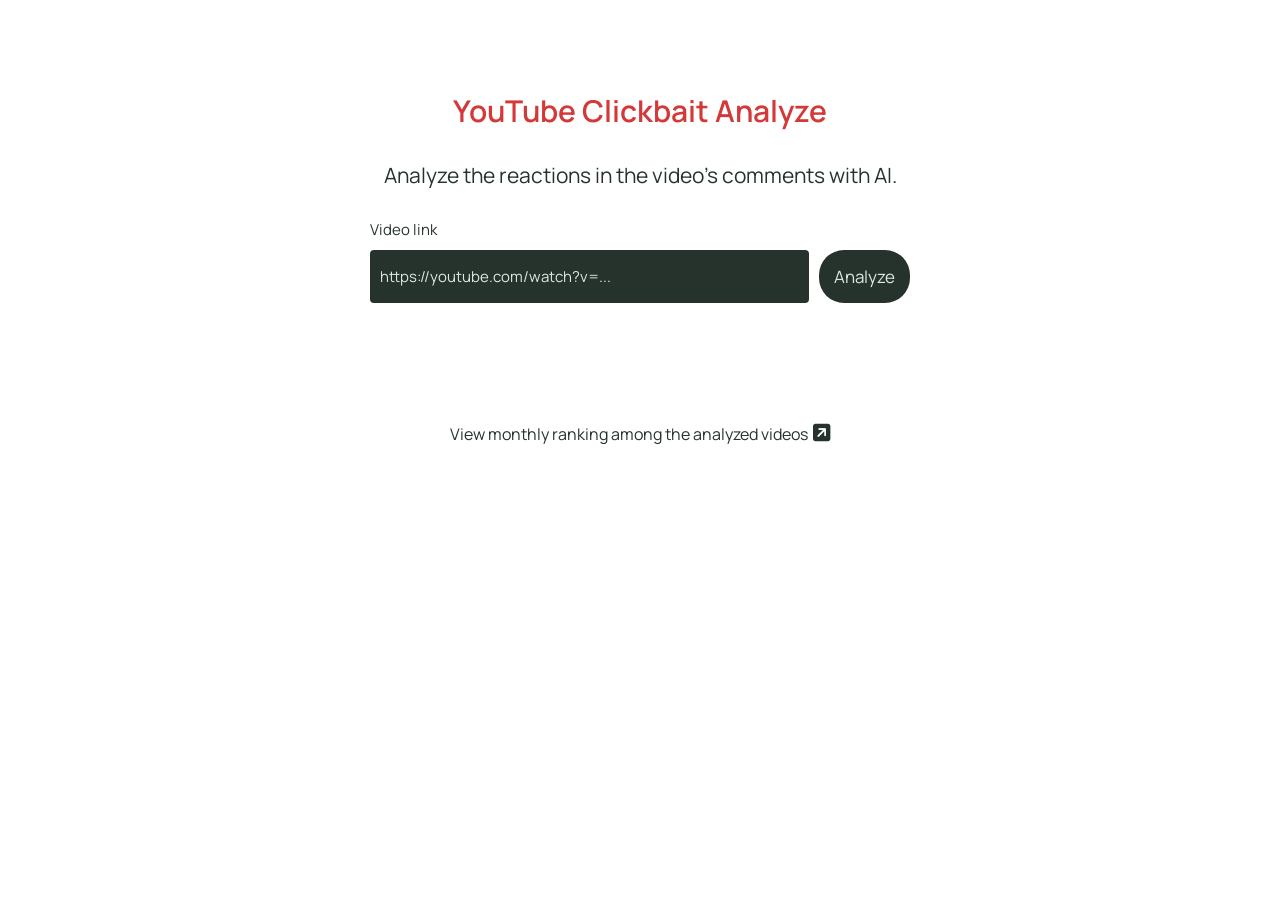
==== frontend/index.html @ 47d08bef "added frontend structure and styling" ====
<!DOCTYPE html>
<html lang="en">
<head>
    <meta charset="UTF-8">
    <meta name="viewport" content="width=device-width, initial-scale=1.0">
    <title>YouTube Sentiment Analyze (Clickbait Dedection)</title>
    <link rel="stylesheet" href="style/main.css">
    <link rel="stylesheet" href="style/media.css">
    <link rel="stylesheet" href="https://cdnjs.cloudflare.com/ajax/libs/font-awesome/6.4.0/css/all.min.css">
</head>
<body>

    <div class="container">
        <h1 style="color: rgb(212, 57, 57);">YouTube Clickbait Analyze</h1>
        <p>Analyze the reactions in the video's comments with AI.</p>
        
        <div class="input-group">
            <p>Video link</p>
            <input type="text" id="youtubeUrl" placeholder="https://youtube.com/watch?v=...">
            <button id="analyzeBtn">Analyze</button>
        </div>


        <div id="loadingDiv" class="hidden">
            <p>Getting results, please wait <span class="d1">.</span><span class="d2">.</span><span class="d3">.</span></p>
        </div>


        <div id="errorDiv" class="hidden error-box"></div>

        <div id="resultDiv" class="hidden">
            <h2 id="videoTitle"></h2>
            
            <div class="stats-grid">
                <div class="stat-box">
                    <h3>Overall Choice by AI</h3>
                    <p id="overallSentiment" class="score"></p>
                </div>
                <div class="stat-box">
                    <h3>Clickbait Score</h3>
                    <p id="clickbaitScore" class="score"></p>
                </div>
                <div class="stat-box">
                    <h3>Number of comments analyzed</h3>
                    <p id="commentCount" class="score"></p>
                </div>
            </div>
        </div>
    </div>
    <footer>
        <a href="#">View monthly ranking among the analyzed videos<i class="icon fa-solid fa-square-arrow-up-right"></i></a>
    </footer>
    <script src="js/script.js"></script>
</body>
</html>
---- frontend/style/main.css ----
@import url('https://fonts.googleapis.com/css2?family=Manrope:wght@200..800&display=swap');
:root {
    --primary-text: #26332C;
    --secondary-text: #F7F8F5;
    --main-bg: #DCE8DF;
    --secondary-bg: #739e72;
    --header-weight: 600;
    --text-weight: 400;
}
* {
    padding: 0;
    margin: 0;
    box-sizing: border-box;
    font-family: "Manrope", sans-serif;
    color: var(--primary-text);
    text-align: center;
}
::selection {
    background-color: var(--primary-text);
    color: var(--main-bg);
}
h1, h2, h3, h4, h5, h6 {
    font-weight: var(--header-weight);
    margin: 30px auto;
}
input, button {
    outline: none;
    border: none;
}
a {
    text-decoration: none;
    font-weight: var(--text-weight);
    cursor: pointer;
}
h1 {
    font-size: 27px;
}
p {
    font-size: 17px;
    font-weight: var(--text-weight);
}
.icon {
    color: var(--primary-text);
    font-size: 15px;
    margin-left: 5px;
}
.container {
    margin: 30px auto;
    padding: 30px;
    max-width: 450px;
}
.input-group {
    margin: 30px auto;
    display: grid;
    grid-template-columns: 1fr auto;
    gap: 10px;
}
.input-group > p {
    grid-column: 1 / -1;
    font-size: 12px;
    text-align: left;
}
.input-group > input {
    border-radius: 4px;
    padding: 10px;
    font-size: 12px;
    background-color: var(--primary-text);
    color: var(--main-bg);
    text-align: left;
}
input::placeholder {
    color: var(--main-bg);
}
.input-group > button {
    border-radius: 25px;
    padding: 15px;
    background-color: var(--primary-text);
    color: var(--main-bg);
    cursor: pointer;
    transition: all 0.5s ease-in;
    font-size: 14px;
}
.hidden {
    display: none !important;
}
#loadingDiv {
    margin: 30px auto;
    padding: 30px;
    display: grid;
    align-items: center;
    justify-content: center;
    z-index: 10;
    height: 100vh;
    background-color: var(--primary-text);
}
#loadingDiv > p {
    color: var(--main-bg);
}
footer {
    margin: 30px auto;
    padding: 30px;
    max-width: 450px;
}
footer > a {
    font-size: 13px;
}
/* ANIMATIONS */
.d1, .d2, .d3 {
    opacity: 0;
    display: inline-block;
}

.d1 {
    animation: d1-cycle 3s infinite;
}

.d2 {
    animation: d2-cycle 3s infinite;
}

.d3 {
    animation: d3-cycle 3s infinite;
}
@keyframes d1-cycle {
    0%       { opacity: 0; }
    16.66%   { opacity: 1; }
    83.33%   { opacity: 1; }
    100%     { opacity: 0; }
}

@keyframes d2-cycle {
    0%       { opacity: 0; }
    16.66%   { opacity: 0; }
    33.33%   { opacity: 1; }
    66.66%   { opacity: 1; }
    83.33%   { opacity: 0; }
    100%     { opacity: 0; }
}

@keyframes d3-cycle {
    0%       { opacity: 0; }
    33.33%   { opacity: 0; }
    50%      { opacity: 1; }
    66.66%   { opacity: 0; }
    100%     { opacity: 0; }
}
---- frontend/style/media.css ----
@media screen and (max-width: 300px){
    .input-group {
        grid-template-columns: 1fr;
    }
}
@media screen and (min-width: 640px) and (max-width: 991px){
    p {
        font-size: 19px;
    }
    h1 {
        font-size: 28px;
    }
    footer > a {
        font-size: 16px;
    }
    .icon {
        font-size: 20px;
    }
    .input-group > p, .input-group > input {
        font-size: 14px;
    }
    .input-group > button {
        font-size: 16px;
    }
}
@media screen and (min-width: 992px) and (max-width: 1279px){
    p {
        font-size: 20px;
    }
    h1 {
        font-size: 30px;
    }
    footer > a {
        font-size: 16px;
    }
    .icon {
        font-size: 20px;
    }
    .input-group > p, .input-group > input {
        font-size: 15px;
    }
    .input-group > button {
        font-size: 17px;
    }
}
@media screen and (min-width: 1280px){
    .container {
        max-width: 600px;
    }
    p {
        font-size: 21px;
    }
    h1 {
        font-size: 30px;
    }
    footer > a {
        font-size: 16px;
    }
    .icon {
        font-size: 20px;
    }
    .input-group > p, .input-group > input {
        font-size: 15px;
    }
    .input-group > button {
        font-size: 17px;
    }
}
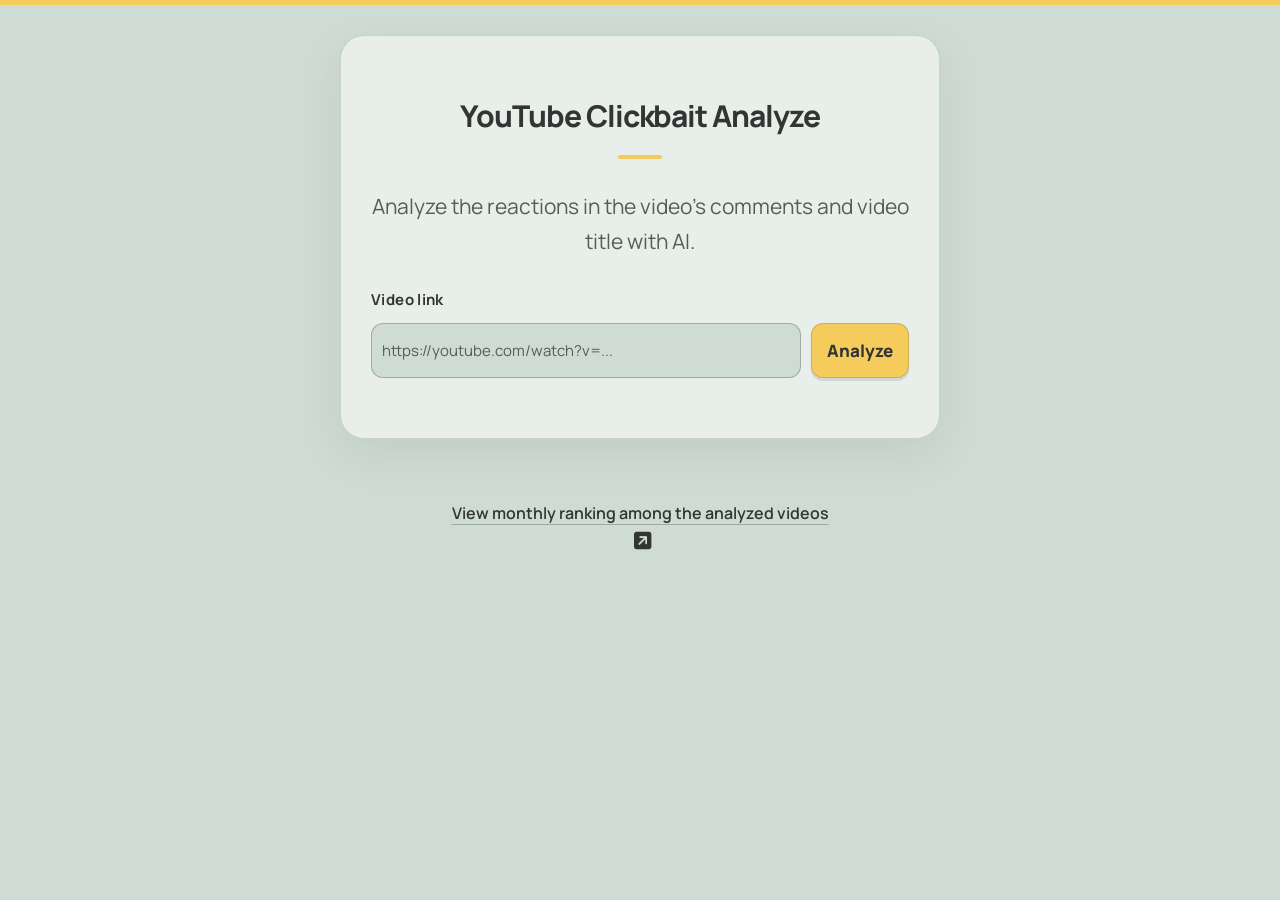
==== commit 0af70620: "feat: update UI, enhance styling for better user experience" ====
--- a/frontend/index.html
+++ b/frontend/index.html
@@ -1,55 +1,67 @@
-<!DOCTYPE html>
+<!doctype html>
 <html lang="en">
-<head>
-    <meta charset="UTF-8">
-    <meta name="viewport" content="width=device-width, initial-scale=1.0">
+  <head>
+    <meta charset="UTF-8" />
+    <meta name="viewport" content="width=device-width, initial-scale=1.0" />
     <title>YouTube Sentiment Analyze (Clickbait Dedection)</title>
-    <link rel="stylesheet" href="style/main.css">
-    <link rel="stylesheet" href="style/media.css">
-    <link rel="stylesheet" href="https://cdnjs.cloudflare.com/ajax/libs/font-awesome/6.4.0/css/all.min.css">
-</head>
-<body>
+    <link rel="stylesheet" href="style/main.css" />
+    <link rel="stylesheet" href="style/media.css" />
+    <link
+      rel="stylesheet"
+      href="https://cdnjs.cloudflare.com/ajax/libs/font-awesome/6.4.0/css/all.min.css"
+    />
+  </head>
+  <body>
+    <div id="loadingDiv" class="hidden">
+      <p>
+        Getting results, please wait...
+      </p>
+    </div>
+    <div class="container">
+      <h1 style="color: rgb(212, 57, 57)">YouTube Clickbait Analyze</h1>
+      <p>Analyze the reactions in the video's comments and video title with AI.</p>
 
-    <div class="container">
-        <h1 style="color: rgb(212, 57, 57);">YouTube Clickbait Analyze</h1>
-        <p>Analyze the reactions in the video's comments with AI.</p>
-        
-        <div class="input-group">
-            <p>Video link</p>
-            <input type="text" id="youtubeUrl" placeholder="https://youtube.com/watch?v=...">
-            <button id="analyzeBtn">Analyze</button>
+      <div class="input-group">
+        <p>Video link</p>
+        <input
+          type="text"
+          id="youtubeUrl"
+          placeholder="https://youtube.com/watch?v=..."
+        />
+        <button id="analyzeBtn">Analyze</button>
+      </div>
+
+      <div id="errorDiv" class="box hidden error-box"></div>
+
+      <div id="resultDiv" class="box hidden">
+        <h2 id="videoTitle"></h2>
+
+        <div class="stats-grid">
+          <div class="stat-box">
+            <h3>Overall Choice by AI</h3>
+            <p id="overallSentiment" class="score"></p>
+          </div>
+          <div class="stat-box">
+            <h3>Clickbait Score</h3>
+            <p id="clickbaitScore" class="score"></p>
+            <div id="levelOut">
+              <div id="levelIn"></div>
+            </div>
+          </div>
+          <div id="sourceDiv" class="stat-box">
+            <h3>Source</h3>
+            <p id="dataSource" class="score"></p>
+          </div>
         </div>
-
-
-        <div id="loadingDiv" class="hidden">
-            <p>Getting results, please wait <span class="d1">.</span><span class="d2">.</span><span class="d3">.</span></p>
-        </div>
-
-
-        <div id="errorDiv" class="hidden error-box"></div>
-
-        <div id="resultDiv" class="hidden">
-            <h2 id="videoTitle"></h2>
-            
-            <div class="stats-grid">
-                <div class="stat-box">
-                    <h3>Overall Choice by AI</h3>
-                    <p id="overallSentiment" class="score"></p>
-                </div>
-                <div class="stat-box">
-                    <h3>Clickbait Score</h3>
-                    <p id="clickbaitScore" class="score"></p>
-                </div>
-                <div class="stat-box">
-                    <h3>Number of comments analyzed</h3>
-                    <p id="commentCount" class="score"></p>
-                </div>
-            </div>
-        </div>
+      </div>
     </div>
     <footer>
-        <a href="#">View monthly ranking among the analyzed videos<i class="icon fa-solid fa-square-arrow-up-right"></i></a>
+      <a href="rankings.html"
+        >View monthly ranking among the analyzed videos<i
+          class="icon fa-solid fa-square-arrow-up-right"
+        ></i
+      ></a>
     </footer>
-    <script src="js/script.js"></script>
-</body>
-</html>+    <script src="js/main.js"></script>
+  </body>
+</html>
--- a/frontend/style/main.css
+++ b/frontend/style/main.css
@@ -1,146 +1,395 @@
 @import url('https://fonts.googleapis.com/css2?family=Manrope:wght@200..800&display=swap');
+
 :root {
-    --primary-text: #26332C;
-    --secondary-text: #F7F8F5;
-    --main-bg: #DCE8DF;
-    --secondary-bg: #739e72;
-    --header-weight: 600;
+    --accent: #f5cb5c;
+    --primary-text: #333533;
+    --secondary-text: #cfdbd5;
+    --main-bg: #cfdbd5;
+    --secondary-bg: #333533;
+    --surface: #e8eeea;
+    --muted-text: #555d57;
+    --border: rgba(51, 53, 51, 0.16);
+    --shadow: 0 16px 44px rgba(51, 53, 51, 0.08);
+    --header-weight: 750;
     --text-weight: 400;
 }
+
 * {
     padding: 0;
     margin: 0;
     box-sizing: border-box;
+}
+
+body, input, button {
     font-family: "Manrope", sans-serif;
+}
+
+::selection {
+    background: var(--accent);
+    color: var(--primary-text);
+}
+
+body {
+    min-height: 100vh;
+    background: var(--main-bg);
     color: var(--primary-text);
     text-align: center;
-}
-::selection {
-    background-color: var(--primary-text);
-    color: var(--main-bg);
-}
+    line-height: 1.65;
+    -webkit-font-smoothing: antialiased;
+    border-top: 5px solid var(--accent);
+}
+
 h1, h2, h3, h4, h5, h6 {
     font-weight: var(--header-weight);
     margin: 30px auto;
-}
-input, button {
-    outline: none;
-    border: none;
-}
-a {
-    text-decoration: none;
-    font-weight: var(--text-weight);
-    cursor: pointer;
-}
-h1 {
-    font-size: 27px;
-}
+    line-height: 1.3;
+    letter-spacing: -0.035em;
+    overflow-wrap: anywhere;
+}
+
+/* Override */
+.container > h1, .page-title {
+    color: var(--primary-text) !important;
+}
+
+h1 { font-size: 27px; }
+h2 { font-size: 23px; }
+h3 { font-size: 18px; }
+
+.container > h1::after, .page-title::after {
+    content: "";
+    display: block;
+    width: 44px;
+    height: 4px;
+    margin: 20px auto 0;
+    border-radius: 4px;
+    background: var(--accent);
+}
+
 p {
     font-size: 17px;
     font-weight: var(--text-weight);
-}
+    overflow-wrap: anywhere;
+}
+
+.container > p {
+    color: var(--muted-text);
+}
+
+input, button {
+    border: 0;
+}
+
+a {
+    color: inherit;
+    text-decoration: none;
+    font-weight: 600;
+    cursor: pointer;
+}
+
+a:focus-visible, button:focus-visible, input:focus-visible {
+    outline: 3px solid var(--primary-text);
+    outline-offset: 4px;
+}
+
 .icon {
-    color: var(--primary-text);
+    color: inherit;
     font-size: 15px;
     margin-left: 5px;
 }
+
 .container {
+    width: calc(100% - 32px);
     margin: 30px auto;
     padding: 30px;
     max-width: 450px;
-}
+    background: var(--surface);
+    border: 1px solid var(--border);
+    border-radius: 24px;
+    box-shadow: var(--shadow);
+}
+
 .input-group {
     margin: 30px auto;
     display: grid;
-    grid-template-columns: 1fr auto;
+    grid-template-columns: minmax(0, 1fr) auto;
     gap: 10px;
 }
+
 .input-group > p {
     grid-column: 1 / -1;
     font-size: 12px;
+    font-weight: 700;
     text-align: left;
-}
+    letter-spacing: 0.025em;
+}
+
 .input-group > input {
-    border-radius: 4px;
+    min-width: 0;
+    width: 100%;
+    border: 1px solid rgba(51, 53, 51, 0.3);
+    border-radius: 12px;
     padding: 10px;
     font-size: 12px;
-    background-color: var(--primary-text);
-    color: var(--main-bg);
+    background: var(--main-bg);
+    color: var(--primary-text);
     text-align: left;
-}
+    transition: border-color 160ms ease, box-shadow 160ms ease;
+}
+
 input::placeholder {
-    color: var(--main-bg);
-}
+    color: var(--muted-text);
+    opacity: 1;
+}
+
+.input-group > input:focus {
+    border-color: var(--primary-text);
+    box-shadow: 0 0 0 3px rgba(245, 203, 92, 0.5);
+}
+
 .input-group > button {
-    border-radius: 25px;
+    min-height: 48px;
+    border: 1px solid rgba(51, 53, 51, 0.2);
+    border-radius: 12px;
     padding: 15px;
-    background-color: var(--primary-text);
-    color: var(--main-bg);
+    background: var(--accent);
+    color: var(--primary-text);
     cursor: pointer;
-    transition: all 0.5s ease-in;
     font-size: 14px;
-}
+    font-weight: 800;
+    box-shadow: 0 3px 0 rgba(51, 53, 51, 0.12);
+    transition: background-color 160ms ease, color 160ms ease, box-shadow 160ms ease;
+}
+
+.input-group > button:disabled {
+    opacity: 0.6;
+    cursor: wait;
+    box-shadow: none;
+}
+
+.input-group > button:active:not(:disabled) {
+    box-shadow: none;
+}
+
 .hidden {
     display: none !important;
 }
+
 #loadingDiv {
-    margin: 30px auto;
-    padding: 30px;
-    display: grid;
+    padding: 30px;
+    display: flex;
+    flex-direction: column;
+    gap: 24px;
     align-items: center;
     justify-content: center;
     z-index: 10;
-    height: 100vh;
-    background-color: var(--primary-text);
-}
+    position: fixed;
+    inset: 0;
+    background: rgba(51, 53, 51, 0.96);
+    color: var(--secondary-text);
+    backdrop-filter: blur(6px);
+}
+
+#loadingDiv::before {
+    content: "";
+    width: 36px;
+    height: 36px;
+    border: 3px solid rgba(207, 219, 213, 0.2);
+    border-top-color: var(--accent);
+    border-radius: 50%;
+    animation: loading-spin 900ms linear infinite;
+}
+
 #loadingDiv > p {
-    color: var(--main-bg);
-}
+    color: var(--secondary-text);
+}
+
+@keyframes loading-spin {
+    to { transform: rotate(360deg); }
+}
+
+.box {
+    width: 100%;
+    border-radius: 18px;
+    margin: 30px auto;
+    padding: 30px;
+    max-width: 350px;
+    overflow-wrap: anywhere;
+}
+
+.error-box {
+    background: rgba(245, 203, 92, 0.22);
+    border: 1px solid rgba(51, 53, 51, 0.3);
+    border-left: 4px solid var(--primary-text);
+    color: var(--primary-text);
+    font-size: 14px;
+    text-align: left;
+}
+
+#resultDiv {
+    background: var(--secondary-bg);
+    border: 1px solid rgba(51, 53, 51, 0.2);
+    box-shadow: 0 10px 28px rgba(51, 53, 51, 0.12);
+    color: var(--secondary-text);
+}
+
+#videoTitle {
+    color: var(--accent);
+    font-size: 20px;
+    margin-top: 0;
+}
+
+.stats-grid {
+    display: grid;
+    gap: 20px;
+    align-items: center;
+}
+
+.stat-box {
+    min-width: 0;
+}
+
+.stat-box > h3 {
+    color: var(--secondary-text);
+    font-size: 12px;
+    font-weight: 600;
+    letter-spacing: 0.07em;
+    text-transform: uppercase;
+    padding-bottom: 12px;
+    margin: 0 0 12px;
+    border-bottom: 1px solid rgba(207, 219, 213, 0.2);
+}
+
+.stat-box > p {
+    color: var(--secondary-text);
+    font-size: 15px;
+    line-height: 1.7;
+}
+
+#clickbaitScore {
+    color: var(--accent);
+    font-size: 36px;
+    font-weight: 800;
+    line-height: 1.2;
+    letter-spacing: -0.04em;
+    font-variant-numeric: tabular-nums;
+}
+
+#dataSource {
+    font-size: 12px;
+}
+
+#levelOut {
+    width: 100%;
+    height: 8px;
+    border-radius: 10px;
+    background: rgba(207, 219, 213, 0.18);
+    margin-top: 20px;
+    overflow: hidden;
+}
+
+#levelIn {
+    height: 8px;
+    border-radius: 10px;
+    transition: width 300ms ease;
+}
+
 footer {
     margin: 30px auto;
     padding: 30px;
     max-width: 450px;
 }
+
 footer > a {
     font-size: 13px;
-}
-/* ANIMATIONS */
-.d1, .d2, .d3 {
-    opacity: 0;
+    line-height: 1.8;
+    text-decoration: underline;
+    text-decoration-color: rgba(51, 53, 51, 0.3);
+    text-underline-offset: 5px;
+    text-decoration-thickness: 1px;
+    transition: text-decoration-color 160ms ease;
+}
+
+.rankings-container {
+    padding: 30px;
+    max-width: 1100px;
+    margin: 0 auto;
+}
+
+.page-title {
+    margin-bottom: 36px;
+}
+
+.thumbnail {
+    width: 100%;
+    max-width: 300px;
+    border-radius: 12px;
+    display: block;
+    border: 1px solid var(--border);
+}
+
+.ranking-grid {
+    text-align: left;
+    display: grid;
+    gap: 20px;
+}
+
+.video-card {
+    display: grid;
+    gap: 16px;
+    min-width: 0;
+    padding: 20px;
+    border: 1px solid var(--border);
+    border-radius: 18px;
+    background: var(--surface);
+    box-shadow: 0 6px 20px rgba(51, 53, 51, 0.04);
+}
+
+.card-content {
+    min-width: 0;
+}
+
+.card-content > h3 {
+    font-size: 20px;
+    margin: 0 0 14px;
+    line-height: 1.5;
+}
+
+.score-container > p {
     display: inline-block;
-}
-
-.d1 {
-    animation: d1-cycle 3s infinite;
-}
-
-.d2 {
-    animation: d2-cycle 3s infinite;
-}
-
-.d3 {
-    animation: d3-cycle 3s infinite;
-}
-@keyframes d1-cycle {
-    0%       { opacity: 0; }
-    16.66%   { opacity: 1; }
-    83.33%   { opacity: 1; }
-    100%     { opacity: 0; }
-}
-
-@keyframes d2-cycle {
-    0%       { opacity: 0; }
-    16.66%   { opacity: 0; }
-    33.33%   { opacity: 1; }
-    66.66%   { opacity: 1; }
-    83.33%   { opacity: 0; }
-    100%     { opacity: 0; }
-}
-
-@keyframes d3-cycle {
-    0%       { opacity: 0; }
-    33.33%   { opacity: 0; }
-    50%      { opacity: 1; }
-    66.66%   { opacity: 0; }
-    100%     { opacity: 0; }
-}+    padding: 6px 12px;
+    background: var(--accent);
+    color: var(--primary-text);
+    border-radius: 8px;
+    font-size: 13px;
+    font-weight: 750;
+    font-variant-numeric: tabular-nums;
+}
+
+#no-data {
+    text-align: center;
+    padding: 30px;
+    background: var(--surface);
+    border: 1px dashed rgba(51, 53, 51, 0.3);
+    border-radius: 18px;
+    color: var(--muted-text);
+}
+
+@media (hover: hover) {
+    .input-group > button:hover:not(:disabled) {
+        background: var(--primary-text);
+        color: var(--accent);
+        box-shadow: 0 3px 0 rgba(51, 53, 51, 0.2);
+    }
+
+    footer > a:hover {
+        text-decoration-color: var(--primary-text);
+    }
+}
+
+@media (prefers-reduced-motion: reduce) {
+    *, *::before, *::after {
+        animation: none !important;
+        transition: none !important;
+    }
+}
--- a/frontend/style/media.css
+++ b/frontend/style/media.css
@@ -1,68 +1,34 @@
-@media screen and (max-width: 300px){
+@media (max-width: 300px) {
     .input-group {
         grid-template-columns: 1fr;
     }
 }
-@media screen and (min-width: 640px) and (max-width: 991px){
-    p {
-        font-size: 19px;
-    }
-    h1 {
-        font-size: 28px;
-    }
-    footer > a {
-        font-size: 16px;
-    }
-    .icon {
-        font-size: 20px;
-    }
-    .input-group > p, .input-group > input {
-        font-size: 14px;
-    }
-    .input-group > button {
-        font-size: 16px;
+
+@media (min-width: 640px) {
+    h1 { font-size: 28px; }
+    footer > a { font-size: 16px; }
+    .icon { font-size: 20px; }
+    .input-group > p,
+    .input-group > input { font-size: 14px; }
+    .input-group > button { font-size: 16px; }
+    .video-card {
+        grid-template-columns: 300px 1fr;
+        align-items: center;
     }
 }
-@media screen and (min-width: 992px) and (max-width: 1279px){
-    p {
-        font-size: 20px;
-    }
-    h1 {
-        font-size: 30px;
-    }
-    footer > a {
-        font-size: 16px;
-    }
-    .icon {
-        font-size: 20px;
-    }
-    .input-group > p, .input-group > input {
-        font-size: 15px;
-    }
-    .input-group > button {
-        font-size: 17px;
-    }
+
+@media (min-width: 992px) {
+    p { font-size: 20px; }
+    h1 { font-size: 30px; }
+    h2 { font-size: 25px; }
+    h3 { font-size: 22px; }
+    .input-group > p,
+    .input-group > input { font-size: 15px; }
+    .input-group > button { font-size: 17px; }
 }
-@media screen and (min-width: 1280px){
-    .container {
-        max-width: 600px;
-    }
-    p {
-        font-size: 21px;
-    }
-    h1 {
-        font-size: 30px;
-    }
-    footer > a {
-        font-size: 16px;
-    }
-    .icon {
-        font-size: 20px;
-    }
-    .input-group > p, .input-group > input {
-        font-size: 15px;
-    }
-    .input-group > button {
-        font-size: 17px;
-    }
+
+@media (min-width: 1280px) {
+    .container { max-width: 600px; }
+    p { font-size: 21px; }
+    h3 { font-size: 23px; }
 }
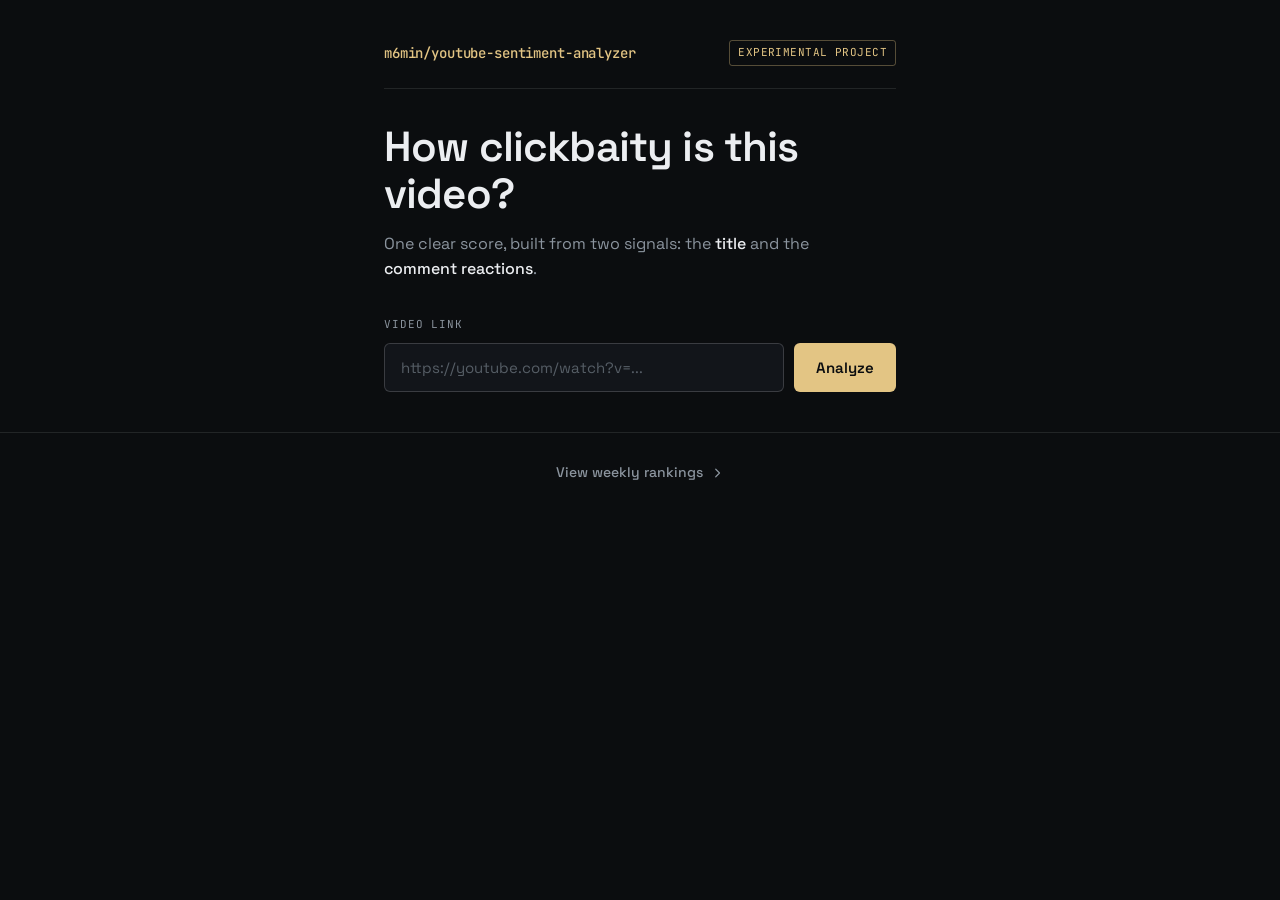
==== commit 71deb5be: "feat: redesign analyzer UI and rankings page" ====
--- a/frontend/index.html
+++ b/frontend/index.html
@@ -1,67 +1,91 @@
 <!doctype html>
 <html lang="en">
-  <head>
-    <meta charset="UTF-8" />
-    <meta name="viewport" content="width=device-width, initial-scale=1.0" />
-    <title>YouTube Sentiment Analyze (Clickbait Dedection)</title>
-    <link rel="stylesheet" href="style/main.css" />
-    <link rel="stylesheet" href="style/media.css" />
-    <link
-      rel="stylesheet"
-      href="https://cdnjs.cloudflare.com/ajax/libs/font-awesome/6.4.0/css/all.min.css"
-    />
-  </head>
-  <body>
-    <div id="loadingDiv" class="hidden">
-      <p>
-        Getting results, please wait...
-      </p>
+<head>
+<meta charset="UTF-8" />
+<meta name="viewport" content="width=device-width, initial-scale=1.0" />
+<title>YouTube Clickbait Analyzer</title>
+<link rel="preconnect" href="https://fonts.googleapis.com" />
+<link rel="preconnect" href="https://fonts.gstatic.com" crossorigin />
+<link href="https://fonts.googleapis.com/css2?family=Space+Grotesk:wght@400;500;600;700&family=JetBrains+Mono:wght@400;500;600&display=swap" rel="stylesheet" />
+<link rel="stylesheet" href="style/main.css" />
+</head>
+<body>
+
+  <div id="loading">
+    <div class="spinner"></div>
+    <p>Reading the title &amp; comment reactions…</p>
+  </div>
+
+  <div class="wrap">
+    <div class="topbar">
+      <a class="repo" href="https://github.com/m6min/youtube-sentiment-analyzer" target="_blank" rel="noopener">m6min/youtube-sentiment-analyzer</a>
+      <span class="tag">Experimental project</span>
     </div>
-    <div class="container">
-      <h1 style="color: rgb(212, 57, 57)">YouTube Clickbait Analyze</h1>
-      <p>Analyze the reactions in the video's comments and video title with AI.</p>
 
-      <div class="input-group">
-        <p>Video link</p>
-        <input
-          type="text"
-          id="youtubeUrl"
-          placeholder="https://youtube.com/watch?v=..."
-        />
-        <button id="analyzeBtn">Analyze</button>
+    <h1>How clickbaity is this video?</h1>
+    <p class="lede">One clear score, built from two signals: the <b>title</b> and the <b>comment reactions</b>.</p>
+
+    <form id="form" class="field" autocomplete="off">
+      <label for="url">Video link</label>
+      <input id="url" type="text" placeholder="https://youtube.com/watch?v=..." />
+      <button id="run" type="submit">Analyze</button>
+    </form>
+
+    <div id="error" class="error-box hidden" role="alert"></div>
+
+    <div id="result" class="hidden">
+      <div class="verdict-row">
+        <span id="pill" class="pill"><span class="dot"></span><span id="pillText"></span></span>
+        <div class="big-score"><span id="score"></span><span class="unit">%</span></div>
+      </div>
+      <p class="title-line"><b>Video:</b> “<span id="videoTitle"></span>”</p>
+      <p class="explain" id="explain"></p>
+
+      <div class="gauge-box">
+        <svg class="gauge" viewBox="0 0 220 140" role="img" aria-label="Clickbait score gauge">
+          <path class="gauge-track" d="M 20 115 A 90 90 0 0 1 200 115" pathLength="100"></path>
+          <path id="fill" class="gauge-fill" d="M 20 115 A 90 90 0 0 1 200 115" pathLength="100"></path>
+          <g id="needle" class="needle"><line x1="110" y1="115" x2="110" y2="34"></line></g>
+          <circle class="gauge-hub" cx="110" cy="115" r="4"></circle>
+          <text class="gauge-label" x="20" y="136">0</text>
+          <text class="gauge-label" x="200" y="136" text-anchor="end">100</text>
+        </svg>
+      </div>
+      <div class="legend">
+        <span><span class="l-dot" style="background:var(--green)"></span>Relevant</span>
+        <span><span class="l-dot" style="background:var(--amber)"></span>Neutral</span>
+        <span><span class="l-dot" style="background:var(--red)"></span>Clickbait</span>
       </div>
 
-      <div id="errorDiv" class="box hidden error-box"></div>
-
-      <div id="resultDiv" class="box hidden">
-        <h2 id="videoTitle"></h2>
-
-        <div class="stats-grid">
-          <div class="stat-box">
-            <h3>Overall Choice by AI</h3>
-            <p id="overallSentiment" class="score"></p>
-          </div>
-          <div class="stat-box">
-            <h3>Clickbait Score</h3>
-            <p id="clickbaitScore" class="score"></p>
-            <div id="levelOut">
-              <div id="levelIn"></div>
-            </div>
-          </div>
-          <div id="sourceDiv" class="stat-box">
-            <h3>Source</h3>
-            <p id="dataSource" class="score"></p>
-          </div>
+      <div class="break">
+        <h2>How the score is built</h2>
+        <div class="bar-row">
+          <div class="bar-top"><span>Title</span><span class="w">weight 20%</span></div>
+          <div class="bar-track"><div class="bar-fill" style="width:20%;background:var(--gold)"></div></div>
+        </div>
+        <div class="bar-row">
+          <div class="bar-top"><span>Comment sentiment</span><span class="w">weight 80%</span></div>
+          <div class="bar-track"><div class="bar-fill" style="width:80%;background:var(--gold)"></div></div>
         </div>
       </div>
+
+      <div class="meta">
+        <span>Source: <b id="source"></b></span>
+        <span id="commentsMeta" class="hidden">Comments analyzed: <b id="comments"></b></span>
+      </div>
+      <p class="disclaimer">Experimental signal, not a definitive judgment. Scores are a baseline.</p>
     </div>
-    <footer>
-      <a href="rankings.html"
-        >View monthly ranking among the analyzed videos<i
-          class="icon fa-solid fa-square-arrow-up-right"
-        ></i
-      ></a>
-    </footer>
-    <script src="js/main.js"></script>
-  </body>
+  </div>
+
+  <footer class="foot">
+    <a href="rankings.html">
+      View weekly rankings
+      <svg viewBox="0 0 16 16" width="12" height="12" aria-hidden="true">
+        <path d="M5 3l5 5-5 5" fill="none" stroke="currentColor" stroke-width="1.6" stroke-linecap="round" stroke-linejoin="round"/>
+      </svg>
+    </a>
+  </footer>
+
+  <script src="js/main.js"></script>
+</body>
 </html>
--- a/frontend/style/main.css
+++ b/frontend/style/main.css
@@ -1,395 +1,389 @@
-@import url('https://fonts.googleapis.com/css2?family=Manrope:wght@200..800&display=swap');
-
 :root {
-    --accent: #f5cb5c;
-    --primary-text: #333533;
-    --secondary-text: #cfdbd5;
-    --main-bg: #cfdbd5;
-    --secondary-bg: #333533;
-    --surface: #e8eeea;
-    --muted-text: #555d57;
-    --border: rgba(51, 53, 51, 0.16);
-    --shadow: 0 16px 44px rgba(51, 53, 51, 0.08);
-    --header-weight: 750;
-    --text-weight: 400;
-}
-
-* {
-    padding: 0;
-    margin: 0;
-    box-sizing: border-box;
-}
-
-body, input, button {
-    font-family: "Manrope", sans-serif;
-}
-
-::selection {
-    background: var(--accent);
-    color: var(--primary-text);
-}
+  /* neutrals (canvas) */
+  --bg: #0B0D0F;
+  --panel: #12151A;
+  --ink: #ECEEF1;
+  --muted: #8B949E;
+  --faint: #565E66;
+  --line: rgba(236, 238, 241, 0.10);
+  --line-strong: rgba(236, 238, 241, 0.18);
+
+  /* accents */
+  --gold: #E3C584;      /* brand / interactive — premium champagne */
+  --gold-strong: #EED9A8;
+  --green: #2FD08A;     /* relevant */
+  --amber: #F0B23D;     /* neutral */
+  --red: #FF5A5F;       /* clickbait */
+}
+
+* { box-sizing: border-box; }
+html, body { margin: 0; padding: 0; }
 
 body {
-    min-height: 100vh;
-    background: var(--main-bg);
-    color: var(--primary-text);
-    text-align: center;
-    line-height: 1.65;
-    -webkit-font-smoothing: antialiased;
-    border-top: 5px solid var(--accent);
-}
-
-h1, h2, h3, h4, h5, h6 {
-    font-weight: var(--header-weight);
-    margin: 30px auto;
-    line-height: 1.3;
-    letter-spacing: -0.035em;
-    overflow-wrap: anywhere;
-}
-
-/* Override */
-.container > h1, .page-title {
-    color: var(--primary-text) !important;
-}
-
-h1 { font-size: 27px; }
-h2 { font-size: 23px; }
-h3 { font-size: 18px; }
-
-.container > h1::after, .page-title::after {
-    content: "";
-    display: block;
-    width: 44px;
-    height: 4px;
-    margin: 20px auto 0;
-    border-radius: 4px;
-    background: var(--accent);
-}
-
-p {
-    font-size: 17px;
-    font-weight: var(--text-weight);
-    overflow-wrap: anywhere;
-}
-
-.container > p {
-    color: var(--muted-text);
-}
-
-input, button {
-    border: 0;
-}
-
-a {
-    color: inherit;
-    text-decoration: none;
-    font-weight: 600;
-    cursor: pointer;
-}
+  background: var(--bg);
+  color: var(--ink);
+  font-family: "Space Grotesk", system-ui, -apple-system, "Segoe UI", sans-serif;
+  line-height: 1.6;
+  -webkit-font-smoothing: antialiased;
+}
+
+.mono { font-family: "JetBrains Mono", ui-monospace, "Cascadia Code", Consolas, monospace; }
+a { color: inherit; text-decoration: none; }
+
+.hidden { display: none !important; }
+
+.wrap {
+  max-width: 560px;
+  margin: 0 auto;
+  padding: 40px 24px 0;
+}
+
+/* ---------- header ---------- */
+.topbar {
+  display: flex;
+  align-items: center;
+  justify-content: space-between;
+  flex-wrap: wrap;
+  gap: 10px;
+  padding-bottom: 22px;
+  border-bottom: 1px solid var(--line);
+  margin-bottom: 34px;
+}
+.repo {
+  font-family: "JetBrains Mono", ui-monospace, "Cascadia Code", Consolas, monospace;
+  font-size: 14px;
+  font-weight: 500;
+  letter-spacing: -0.01em;
+  color: var(--gold);
+  transition: opacity .15s ease;
+}
+.repo:hover { opacity: .75; }
+.tag {
+  font-family: "JetBrains Mono", monospace;
+  font-size: 11px;
+  letter-spacing: 0.04em;
+  text-transform: uppercase;
+  color: var(--gold);
+  border: 1px solid rgba(227, 197, 132, 0.35);
+  padding: 3px 8px;
+  border-radius: 3px;
+  white-space: nowrap;
+}
+
+/* ---------- hero ---------- */
+h1 {
+  font-size: clamp(30px, 6.5vw, 42px);
+  line-height: 1.12;
+  letter-spacing: -0.02em;
+  font-weight: 600;
+  margin: 0 0 14px;
+}
+.lede {
+  color: var(--muted);
+  font-size: 16px;
+  max-width: 44ch;
+  margin: 0 0 34px;
+}
+.lede b { color: var(--ink); font-weight: 500; }
+
+/* ---------- input ---------- */
+.field { display: grid; grid-template-columns: 1fr auto; gap: 10px; margin-bottom: 12px; }
+.field label {
+  grid-column: 1 / -1;
+  font-family: "JetBrains Mono", monospace;
+  font-size: 11px;
+  letter-spacing: 0.08em;
+  color: var(--muted);
+  text-transform: uppercase;
+}
+.field input {
+  min-width: 0;
+  background: var(--panel);
+  border: 1px solid var(--line-strong);
+  border-radius: 6px;
+  color: var(--ink);
+  padding: 14px 16px;
+  font-size: 15px;
+  font-family: inherit;
+}
+.field input::placeholder { color: var(--faint); }
+.field input:focus {
+  outline: none;
+  border-color: var(--gold);
+  box-shadow: 0 0 0 3px rgba(227, 197, 132, 0.18);
+}
+.field button {
+  background: var(--gold);
+  color: #0B0D0F;
+  border: 0;
+  border-radius: 6px;
+  padding: 0 22px;
+  font-weight: 600;
+  font-size: 15px;
+  font-family: inherit;
+  cursor: pointer;
+  transition: background-color .15s ease;
+}
+.field button:hover { background: var(--gold-strong); }
+.field button:disabled { opacity: .55; cursor: wait; }
 
 a:focus-visible, button:focus-visible, input:focus-visible {
-    outline: 3px solid var(--primary-text);
-    outline-offset: 4px;
-}
-
-.icon {
-    color: inherit;
-    font-size: 15px;
-    margin-left: 5px;
-}
-
-.container {
-    width: calc(100% - 32px);
-    margin: 30px auto;
-    padding: 30px;
-    max-width: 450px;
-    background: var(--surface);
-    border: 1px solid var(--border);
-    border-radius: 24px;
-    box-shadow: var(--shadow);
-}
-
-.input-group {
-    margin: 30px auto;
-    display: grid;
-    grid-template-columns: minmax(0, 1fr) auto;
-    gap: 10px;
-}
-
-.input-group > p {
-    grid-column: 1 / -1;
-    font-size: 12px;
-    font-weight: 700;
-    text-align: left;
-    letter-spacing: 0.025em;
-}
-
-.input-group > input {
-    min-width: 0;
-    width: 100%;
-    border: 1px solid rgba(51, 53, 51, 0.3);
-    border-radius: 12px;
-    padding: 10px;
-    font-size: 12px;
-    background: var(--main-bg);
-    color: var(--primary-text);
-    text-align: left;
-    transition: border-color 160ms ease, box-shadow 160ms ease;
-}
-
-input::placeholder {
-    color: var(--muted-text);
-    opacity: 1;
-}
-
-.input-group > input:focus {
-    border-color: var(--primary-text);
-    box-shadow: 0 0 0 3px rgba(245, 203, 92, 0.5);
-}
-
-.input-group > button {
-    min-height: 48px;
-    border: 1px solid rgba(51, 53, 51, 0.2);
-    border-radius: 12px;
-    padding: 15px;
-    background: var(--accent);
-    color: var(--primary-text);
-    cursor: pointer;
-    font-size: 14px;
-    font-weight: 800;
-    box-shadow: 0 3px 0 rgba(51, 53, 51, 0.12);
-    transition: background-color 160ms ease, color 160ms ease, box-shadow 160ms ease;
-}
-
-.input-group > button:disabled {
-    opacity: 0.6;
-    cursor: wait;
-    box-shadow: none;
-}
-
-.input-group > button:active:not(:disabled) {
-    box-shadow: none;
-}
-
-.hidden {
-    display: none !important;
-}
-
-#loadingDiv {
-    padding: 30px;
-    display: flex;
-    flex-direction: column;
-    gap: 24px;
-    align-items: center;
-    justify-content: center;
-    z-index: 10;
-    position: fixed;
-    inset: 0;
-    background: rgba(51, 53, 51, 0.96);
-    color: var(--secondary-text);
-    backdrop-filter: blur(6px);
-}
-
-#loadingDiv::before {
-    content: "";
-    width: 36px;
-    height: 36px;
-    border: 3px solid rgba(207, 219, 213, 0.2);
-    border-top-color: var(--accent);
-    border-radius: 50%;
-    animation: loading-spin 900ms linear infinite;
-}
-
-#loadingDiv > p {
-    color: var(--secondary-text);
-}
-
-@keyframes loading-spin {
-    to { transform: rotate(360deg); }
-}
-
-.box {
-    width: 100%;
-    border-radius: 18px;
-    margin: 30px auto;
-    padding: 30px;
-    max-width: 350px;
-    overflow-wrap: anywhere;
-}
-
+  outline: 3px solid var(--gold);
+  outline-offset: 3px;
+}
+
+/* ---------- error ---------- */
 .error-box {
-    background: rgba(245, 203, 92, 0.22);
-    border: 1px solid rgba(51, 53, 51, 0.3);
-    border-left: 4px solid var(--primary-text);
-    color: var(--primary-text);
-    font-size: 14px;
-    text-align: left;
-}
-
-#resultDiv {
-    background: var(--secondary-bg);
-    border: 1px solid rgba(51, 53, 51, 0.2);
-    box-shadow: 0 10px 28px rgba(51, 53, 51, 0.12);
-    color: var(--secondary-text);
-}
-
-#videoTitle {
-    color: var(--accent);
-    font-size: 20px;
-    margin-top: 0;
-}
-
-.stats-grid {
-    display: grid;
-    gap: 20px;
-    align-items: center;
-}
-
-.stat-box {
-    min-width: 0;
-}
-
-.stat-box > h3 {
-    color: var(--secondary-text);
-    font-size: 12px;
-    font-weight: 600;
-    letter-spacing: 0.07em;
-    text-transform: uppercase;
-    padding-bottom: 12px;
-    margin: 0 0 12px;
-    border-bottom: 1px solid rgba(207, 219, 213, 0.2);
-}
-
-.stat-box > p {
-    color: var(--secondary-text);
-    font-size: 15px;
-    line-height: 1.7;
-}
-
-#clickbaitScore {
-    color: var(--accent);
-    font-size: 36px;
-    font-weight: 800;
-    line-height: 1.2;
-    letter-spacing: -0.04em;
-    font-variant-numeric: tabular-nums;
-}
-
-#dataSource {
-    font-size: 12px;
-}
-
-#levelOut {
-    width: 100%;
-    height: 8px;
-    border-radius: 10px;
-    background: rgba(207, 219, 213, 0.18);
-    margin-top: 20px;
-    overflow: hidden;
-}
-
-#levelIn {
-    height: 8px;
-    border-radius: 10px;
-    transition: width 300ms ease;
-}
-
-footer {
-    margin: 30px auto;
-    padding: 30px;
-    max-width: 450px;
-}
-
-footer > a {
-    font-size: 13px;
-    line-height: 1.8;
-    text-decoration: underline;
-    text-decoration-color: rgba(51, 53, 51, 0.3);
-    text-underline-offset: 5px;
-    text-decoration-thickness: 1px;
-    transition: text-decoration-color 160ms ease;
-}
-
-.rankings-container {
-    padding: 30px;
-    max-width: 1100px;
-    margin: 0 auto;
-}
-
-.page-title {
-    margin-bottom: 36px;
-}
-
-.thumbnail {
-    width: 100%;
-    max-width: 300px;
-    border-radius: 12px;
-    display: block;
-    border: 1px solid var(--border);
-}
-
-.ranking-grid {
-    text-align: left;
-    display: grid;
-    gap: 20px;
-}
-
-.video-card {
-    display: grid;
-    gap: 16px;
-    min-width: 0;
-    padding: 20px;
-    border: 1px solid var(--border);
-    border-radius: 18px;
-    background: var(--surface);
-    box-shadow: 0 6px 20px rgba(51, 53, 51, 0.04);
-}
-
-.card-content {
-    min-width: 0;
-}
-
-.card-content > h3 {
-    font-size: 20px;
-    margin: 0 0 14px;
-    line-height: 1.5;
-}
-
-.score-container > p {
-    display: inline-block;
-    padding: 6px 12px;
-    background: var(--accent);
-    color: var(--primary-text);
-    border-radius: 8px;
-    font-size: 13px;
-    font-weight: 750;
-    font-variant-numeric: tabular-nums;
-}
-
+  margin: 18px 0;
+  padding: 12px 16px;
+  font-size: 14px;
+  border-radius: 6px;
+  border: 1px solid rgba(255, 90, 95, 0.35);
+  border-left: 3px solid var(--red);
+  background: rgba(255, 90, 95, 0.08);
+  color: var(--ink);
+  text-align: left;
+  overflow-wrap: anywhere;
+}
+
+/* ---------- result ---------- */
+#result {
+  margin-top: 26px;
+  padding-top: 30px;
+  border-top: 1px solid var(--line);
+}
+
+.verdict-row {
+  display: flex;
+  align-items: baseline;
+  justify-content: space-between;
+  gap: 16px;
+  margin-bottom: 4px;
+}
+.pill {
+  display: inline-flex;
+  align-items: center;
+  gap: 8px;
+  font-family: "JetBrains Mono", monospace;
+  font-size: 12px;
+  letter-spacing: 0.08em;
+  font-weight: 600;
+  padding: 6px 12px;
+  border-radius: 3px;
+  text-transform: uppercase;
+}
+.pill .dot { width: 7px; height: 7px; border-radius: 50%; background: currentColor; }
+.pill.clickbait { color: var(--red); background: rgba(255, 90, 95, 0.10); }
+.pill.neutral  { color: var(--amber); background: rgba(240, 178, 61, 0.10); }
+.pill.relevant { color: var(--green); background: rgba(47, 208, 138, 0.10); }
+
+.big-score {
+  font-family: "JetBrains Mono", monospace;
+  font-size: 56px;
+  font-weight: 500;
+  letter-spacing: -0.03em;
+  line-height: 1;
+}
+.big-score .unit { font-size: 26px; color: var(--muted); }
+
+.title-line {
+  color: var(--muted);
+  font-size: 15px;
+  margin: 2px 0 6px;
+  overflow-wrap: anywhere;
+}
+.title-line b { color: var(--ink); font-weight: 500; }
+.explain {
+  color: var(--ink);
+  font-size: 16px;
+  margin: 0 0 26px;
+}
+
+/* gauge */
+.gauge-box { display: flex; justify-content: center; margin: 0 0 6px; }
+.gauge { width: 100%; max-width: 300px; }
+.gauge-track { fill: none; stroke: #23272D; stroke-width: 12; stroke-linecap: round; }
+.gauge-fill  { fill: none; stroke: var(--gold); stroke-width: 12; stroke-linecap: round; }
+.needle { transform-origin: 110px 115px; transform-box: view-box; transform: rotate(-90deg); transition: transform .55s cubic-bezier(.22, 1, .36, 1); }
+.needle line { stroke: var(--ink); stroke-width: 2.5; }
+.gauge-hub { fill: var(--ink); }
+.gauge-label { font-family: "JetBrains Mono", monospace; font-size: 11px; fill: var(--faint); }
+
+.legend {
+  display: flex;
+  justify-content: space-between;
+  font-family: "JetBrains Mono", monospace;
+  font-size: 11px;
+  color: var(--muted);
+  margin: 0 0 30px;
+}
+.legend span { display: inline-flex; align-items: center; gap: 6px; }
+.legend .l-dot { width: 7px; height: 7px; border-radius: 50%; display: inline-block; }
+
+/* breakdown */
+.break { border-top: 1px solid var(--line); padding-top: 24px; margin-bottom: 20px; }
+.break h2 {
+  font-size: 12px;
+  font-family: "JetBrains Mono", monospace;
+  letter-spacing: 0.08em;
+  text-transform: uppercase;
+  color: var(--muted);
+  font-weight: 500;
+  margin: 0 0 18px;
+}
+.bar-row { margin-bottom: 18px; }
+.bar-top {
+  display: flex;
+  justify-content: space-between;
+  font-size: 14px;
+  margin-bottom: 8px;
+}
+.bar-top .w { font-family: "JetBrains Mono", monospace; font-size: 11px; color: var(--muted); }
+.bar-track { height: 6px; background: #1D2126; border-radius: 3px; overflow: hidden; }
+.bar-fill { height: 100%; width: 0; border-radius: 3px; }
+
+/* meta */
+.meta {
+  font-family: "JetBrains Mono", monospace;
+  font-size: 12px;
+  color: var(--muted);
+  display: flex;
+  flex-wrap: wrap;
+  gap: 6px 18px;
+  margin-bottom: 14px;
+}
+.meta b { color: var(--ink); font-weight: 500; }
+.disclaimer {
+  font-size: 12px;
+  color: var(--faint);
+  border-left: 2px solid var(--line-strong);
+  padding-left: 12px;
+  margin: 0;
+}
+
+/* ---------- footer link ---------- */
+.foot {
+  margin: 40px auto 0;
+  padding: 26px 24px 60px;
+  border-top: 1px solid var(--line);
+  text-align: center;
+}
+.foot a {
+  display: inline-flex;
+  align-items: center;
+  gap: 9px;
+  font-size: 14px;
+  font-weight: 500;
+  color: var(--muted);
+  transition: color .15s ease;
+}
+.foot a svg { transition: transform .15s ease; }
+.foot a:hover { color: var(--gold); }
+.foot a:hover svg { transform: translateX(3px); }
+
+/* ---------- loading overlay ---------- */
+#loading {
+  display: none;
+  position: fixed; inset: 0;
+  background: rgba(11, 13, 15, 0.96);
+  align-items: center; justify-content: center;
+  flex-direction: column; gap: 18px;
+  z-index: 10;
+}
+#loading.visible { display: flex; }
+.spinner {
+  width: 30px; height: 30px;
+  border: 2px solid #23272D;
+  border-top-color: var(--gold);
+  border-radius: 50%;
+  animation: spin .8s linear infinite;
+}
+@keyframes spin { to { transform: rotate(360deg); } }
+#loading p { color: var(--muted); font-size: 14px; margin: 0; }
+
+/* ---------- rankings ---------- */
+.rankings-wrap {
+  max-width: 680px;
+  margin: 0 auto;
+  padding: 40px 24px 0;
+}
+.list { display: flex; flex-direction: column; }
+
+.card {
+  display: grid;
+  grid-template-columns: 42px 132px 1fr;
+  gap: 18px;
+  align-items: center;
+  padding: 18px 0;
+  border-top: 1px solid var(--line);
+}
+.rank {
+  font-family: "JetBrains Mono", monospace;
+  font-size: 18px;
+  font-weight: 500;
+  color: var(--faint);
+}
+.thumb {
+  position: relative;
+  aspect-ratio: 16 / 9;
+  background-color: var(--panel);
+  background-size: cover;
+  background-position: center;
+  border: 1px solid var(--line);
+  border-radius: 6px;
+  overflow: hidden;
+}
+.thumb .play {
+  position: absolute;
+  inset: 0;
+  display: flex;
+  align-items: center;
+  justify-content: center;
+  background: rgba(11, 13, 15, 0.22);
+}
+.card-body { min-width: 0; }
+.card-title {
+  font-size: 16px;
+  font-weight: 500;
+  line-height: 1.4;
+  margin: 0 0 10px;
+  overflow-wrap: anywhere;
+  color: var(--ink);
+}
+.card-score { display: flex; align-items: baseline; gap: 10px; }
+.score-num {
+  font-family: "JetBrains Mono", monospace;
+  font-size: 22px;
+  font-weight: 500;
+  letter-spacing: -0.02em;
+}
+.score-label {
+  font-family: "JetBrains Mono", monospace;
+  font-size: 11px;
+  letter-spacing: 0.08em;
+  text-transform: uppercase;
+  color: var(--muted);
+}
 #no-data {
-    text-align: center;
-    padding: 30px;
-    background: var(--surface);
-    border: 1px dashed rgba(51, 53, 51, 0.3);
-    border-radius: 18px;
-    color: var(--muted-text);
-}
-
-@media (hover: hover) {
-    .input-group > button:hover:not(:disabled) {
-        background: var(--primary-text);
-        color: var(--accent);
-        box-shadow: 0 3px 0 rgba(51, 53, 51, 0.2);
-    }
-
-    footer > a:hover {
-        text-decoration-color: var(--primary-text);
-    }
+  text-align: center;
+  padding: 30px;
+  color: var(--muted);
+  border: 1px dashed var(--line-strong);
+  border-radius: 6px;
+  margin-top: 20px;
+}
+
+/* ---------- responsive ---------- */
+@media (max-width: 520px) {
+  .card { grid-template-columns: 32px 1fr; }
+  .thumb { grid-column: 2; }
+  .card-body { grid-column: 2; }
+}
+
+@media (max-width: 300px) {
+  .field { grid-template-columns: 1fr; }
 }
 
 @media (prefers-reduced-motion: reduce) {
-    *, *::before, *::after {
-        animation: none !important;
-        transition: none !important;
-    }
-}
+  .needle, .bar-fill, .spinner { transition: none !important; animation: none !important; }
+}
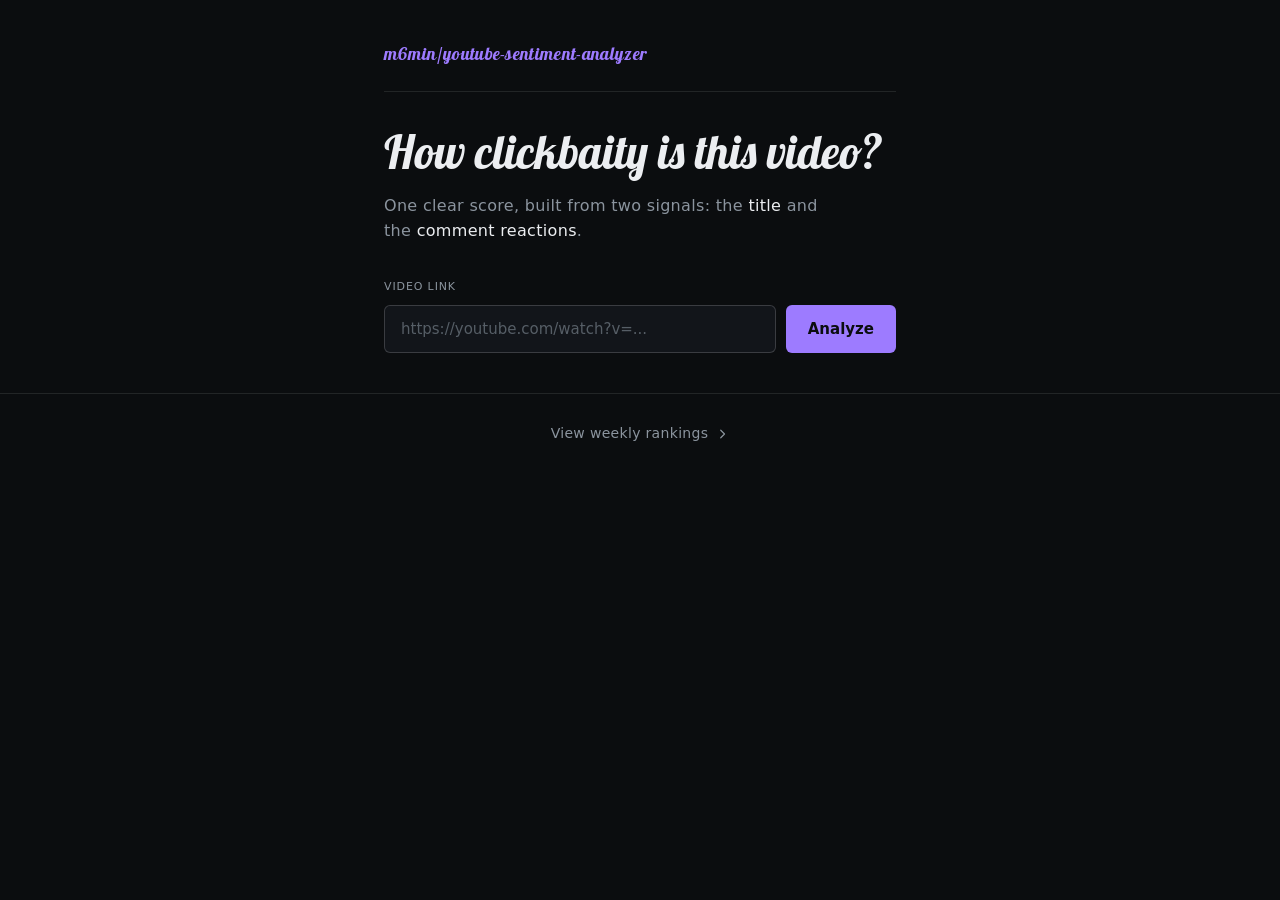
==== commit 246b3192: "feat: update font styles and colors across UI components" ====
--- a/frontend/index.html
+++ b/frontend/index.html
@@ -6,7 +6,8 @@
 <title>YouTube Clickbait Analyzer</title>
 <link rel="preconnect" href="https://fonts.googleapis.com" />
 <link rel="preconnect" href="https://fonts.gstatic.com" crossorigin />
-<link href="https://fonts.googleapis.com/css2?family=Space+Grotesk:wght@400;500;600;700&family=JetBrains+Mono:wght@400;500;600&display=swap" rel="stylesheet" />
+<link href="https://fonts.googleapis.com/css2?family=Lobster&display=swap" rel="stylesheet" />
+<link href="https://fonts.cdnfonts.com/css/abolition" rel="stylesheet" />
 <link rel="stylesheet" href="style/main.css" />
 </head>
 <body>
@@ -19,7 +20,6 @@
   <div class="wrap">
     <div class="topbar">
       <a class="repo" href="https://github.com/m6min/youtube-sentiment-analyzer" target="_blank" rel="noopener">m6min/youtube-sentiment-analyzer</a>
-      <span class="tag">Experimental project</span>
     </div>
 
     <h1>How clickbaity is this video?</h1>
@@ -61,11 +61,11 @@
         <h2>How the score is built</h2>
         <div class="bar-row">
           <div class="bar-top"><span>Title</span><span class="w">weight 20%</span></div>
-          <div class="bar-track"><div class="bar-fill" style="width:20%;background:var(--gold)"></div></div>
+          <div class="bar-track"><div class="bar-fill" style="width:20%;background:var(--accent)"></div></div>
         </div>
         <div class="bar-row">
           <div class="bar-top"><span>Comment sentiment</span><span class="w">weight 80%</span></div>
-          <div class="bar-track"><div class="bar-fill" style="width:80%;background:var(--gold)"></div></div>
+          <div class="bar-track"><div class="bar-fill" style="width:80%;background:var(--accent)"></div></div>
         </div>
       </div>
 
--- a/frontend/style/main.css
+++ b/frontend/style/main.css
@@ -9,8 +9,8 @@
   --line-strong: rgba(236, 238, 241, 0.18);
 
   /* accents */
-  --gold: #E3C584;      /* brand / interactive — premium champagne */
-  --gold-strong: #EED9A8;
+  --accent: #9D7BFF;    /* brand / interactive — electric violet */
+  --accent-strong: #B9A2FF;
   --green: #2FD08A;     /* relevant */
   --amber: #F0B23D;     /* neutral */
   --red: #FF5A5F;       /* clickbait */
@@ -22,12 +22,13 @@
 body {
   background: var(--bg);
   color: var(--ink);
-  font-family: "Space Grotesk", system-ui, -apple-system, "Segoe UI", sans-serif;
+  font-family: "Abolition", system-ui, -apple-system, "Segoe UI", sans-serif;
+  letter-spacing: 0.02em;
   line-height: 1.6;
   -webkit-font-smoothing: antialiased;
 }
 
-.mono { font-family: "JetBrains Mono", ui-monospace, "Cascadia Code", Consolas, monospace; }
+.mono { font-family: "Abolition", system-ui, sans-serif; }
 a { color: inherit; text-decoration: none; }
 
 .hidden { display: none !important; }
@@ -50,32 +51,21 @@
   margin-bottom: 34px;
 }
 .repo {
-  font-family: "JetBrains Mono", ui-monospace, "Cascadia Code", Consolas, monospace;
-  font-size: 14px;
-  font-weight: 500;
-  letter-spacing: -0.01em;
-  color: var(--gold);
+  font-family: "Lobster", cursive;
+  font-size: 18px;
+  font-weight: 400;
+  color: var(--accent);
   transition: opacity .15s ease;
 }
 .repo:hover { opacity: .75; }
-.tag {
-  font-family: "JetBrains Mono", monospace;
-  font-size: 11px;
-  letter-spacing: 0.04em;
-  text-transform: uppercase;
-  color: var(--gold);
-  border: 1px solid rgba(227, 197, 132, 0.35);
-  padding: 3px 8px;
-  border-radius: 3px;
-  white-space: nowrap;
-}
 
 /* ---------- hero ---------- */
 h1 {
-  font-size: clamp(30px, 6.5vw, 42px);
-  line-height: 1.12;
-  letter-spacing: -0.02em;
-  font-weight: 600;
+  font-family: "Lobster", cursive;
+  font-size: clamp(32px, 7vw, 46px);
+  line-height: 1.15;
+  letter-spacing: 0;
+  font-weight: 400;
   margin: 0 0 14px;
 }
 .lede {
@@ -90,7 +80,7 @@
 .field { display: grid; grid-template-columns: 1fr auto; gap: 10px; margin-bottom: 12px; }
 .field label {
   grid-column: 1 / -1;
-  font-family: "JetBrains Mono", monospace;
+  font-family: "Abolition", system-ui, sans-serif;
   font-size: 11px;
   letter-spacing: 0.08em;
   color: var(--muted);
@@ -109,11 +99,11 @@
 .field input::placeholder { color: var(--faint); }
 .field input:focus {
   outline: none;
-  border-color: var(--gold);
-  box-shadow: 0 0 0 3px rgba(227, 197, 132, 0.18);
+  border-color: var(--accent);
+  box-shadow: 0 0 0 3px rgba(157, 123, 255, 0.22);
 }
 .field button {
-  background: var(--gold);
+  background: var(--accent);
   color: #0B0D0F;
   border: 0;
   border-radius: 6px;
@@ -124,11 +114,11 @@
   cursor: pointer;
   transition: background-color .15s ease;
 }
-.field button:hover { background: var(--gold-strong); }
+.field button:hover { background: var(--accent-strong); }
 .field button:disabled { opacity: .55; cursor: wait; }
 
 a:focus-visible, button:focus-visible, input:focus-visible {
-  outline: 3px solid var(--gold);
+  outline: 3px solid var(--accent);
   outline-offset: 3px;
 }
 
@@ -164,7 +154,7 @@
   display: inline-flex;
   align-items: center;
   gap: 8px;
-  font-family: "JetBrains Mono", monospace;
+  font-family: "Abolition", system-ui, sans-serif;
   font-size: 12px;
   letter-spacing: 0.08em;
   font-weight: 600;
@@ -178,7 +168,7 @@
 .pill.relevant { color: var(--green); background: rgba(47, 208, 138, 0.10); }
 
 .big-score {
-  font-family: "JetBrains Mono", monospace;
+  font-family: "Abolition", system-ui, sans-serif;
   font-size: 56px;
   font-weight: 500;
   letter-spacing: -0.03em;
@@ -203,16 +193,16 @@
 .gauge-box { display: flex; justify-content: center; margin: 0 0 6px; }
 .gauge { width: 100%; max-width: 300px; }
 .gauge-track { fill: none; stroke: #23272D; stroke-width: 12; stroke-linecap: round; }
-.gauge-fill  { fill: none; stroke: var(--gold); stroke-width: 12; stroke-linecap: round; }
+.gauge-fill  { fill: none; stroke: var(--accent); stroke-width: 12; stroke-linecap: round; }
 .needle { transform-origin: 110px 115px; transform-box: view-box; transform: rotate(-90deg); transition: transform .55s cubic-bezier(.22, 1, .36, 1); }
 .needle line { stroke: var(--ink); stroke-width: 2.5; }
 .gauge-hub { fill: var(--ink); }
-.gauge-label { font-family: "JetBrains Mono", monospace; font-size: 11px; fill: var(--faint); }
+.gauge-label { font-family: "Abolition", system-ui, sans-serif; font-size: 11px; fill: var(--faint); }
 
 .legend {
   display: flex;
   justify-content: space-between;
-  font-family: "JetBrains Mono", monospace;
+  font-family: "Abolition", system-ui, sans-serif;
   font-size: 11px;
   color: var(--muted);
   margin: 0 0 30px;
@@ -224,7 +214,7 @@
 .break { border-top: 1px solid var(--line); padding-top: 24px; margin-bottom: 20px; }
 .break h2 {
   font-size: 12px;
-  font-family: "JetBrains Mono", monospace;
+  font-family: "Abolition", system-ui, sans-serif;
   letter-spacing: 0.08em;
   text-transform: uppercase;
   color: var(--muted);
@@ -238,13 +228,13 @@
   font-size: 14px;
   margin-bottom: 8px;
 }
-.bar-top .w { font-family: "JetBrains Mono", monospace; font-size: 11px; color: var(--muted); }
+.bar-top .w { font-family: "Abolition", system-ui, sans-serif; font-size: 11px; color: var(--muted); }
 .bar-track { height: 6px; background: #1D2126; border-radius: 3px; overflow: hidden; }
 .bar-fill { height: 100%; width: 0; border-radius: 3px; }
 
 /* meta */
 .meta {
-  font-family: "JetBrains Mono", monospace;
+  font-family: "Abolition", system-ui, sans-serif;
   font-size: 12px;
   color: var(--muted);
   display: flex;
@@ -278,7 +268,7 @@
   transition: color .15s ease;
 }
 .foot a svg { transition: transform .15s ease; }
-.foot a:hover { color: var(--gold); }
+.foot a:hover { color: var(--accent); }
 .foot a:hover svg { transform: translateX(3px); }
 
 /* ---------- loading overlay ---------- */
@@ -294,7 +284,7 @@
 .spinner {
   width: 30px; height: 30px;
   border: 2px solid #23272D;
-  border-top-color: var(--gold);
+  border-top-color: var(--accent);
   border-radius: 50%;
   animation: spin .8s linear infinite;
 }
@@ -318,7 +308,7 @@
   border-top: 1px solid var(--line);
 }
 .rank {
-  font-family: "JetBrains Mono", monospace;
+  font-family: "Abolition", system-ui, sans-serif;
   font-size: 18px;
   font-weight: 500;
   color: var(--faint);
@@ -352,13 +342,13 @@
 }
 .card-score { display: flex; align-items: baseline; gap: 10px; }
 .score-num {
-  font-family: "JetBrains Mono", monospace;
+  font-family: "Abolition", system-ui, sans-serif;
   font-size: 22px;
   font-weight: 500;
   letter-spacing: -0.02em;
 }
 .score-label {
-  font-family: "JetBrains Mono", monospace;
+  font-family: "Abolition", system-ui, sans-serif;
   font-size: 11px;
   letter-spacing: 0.08em;
   text-transform: uppercase;
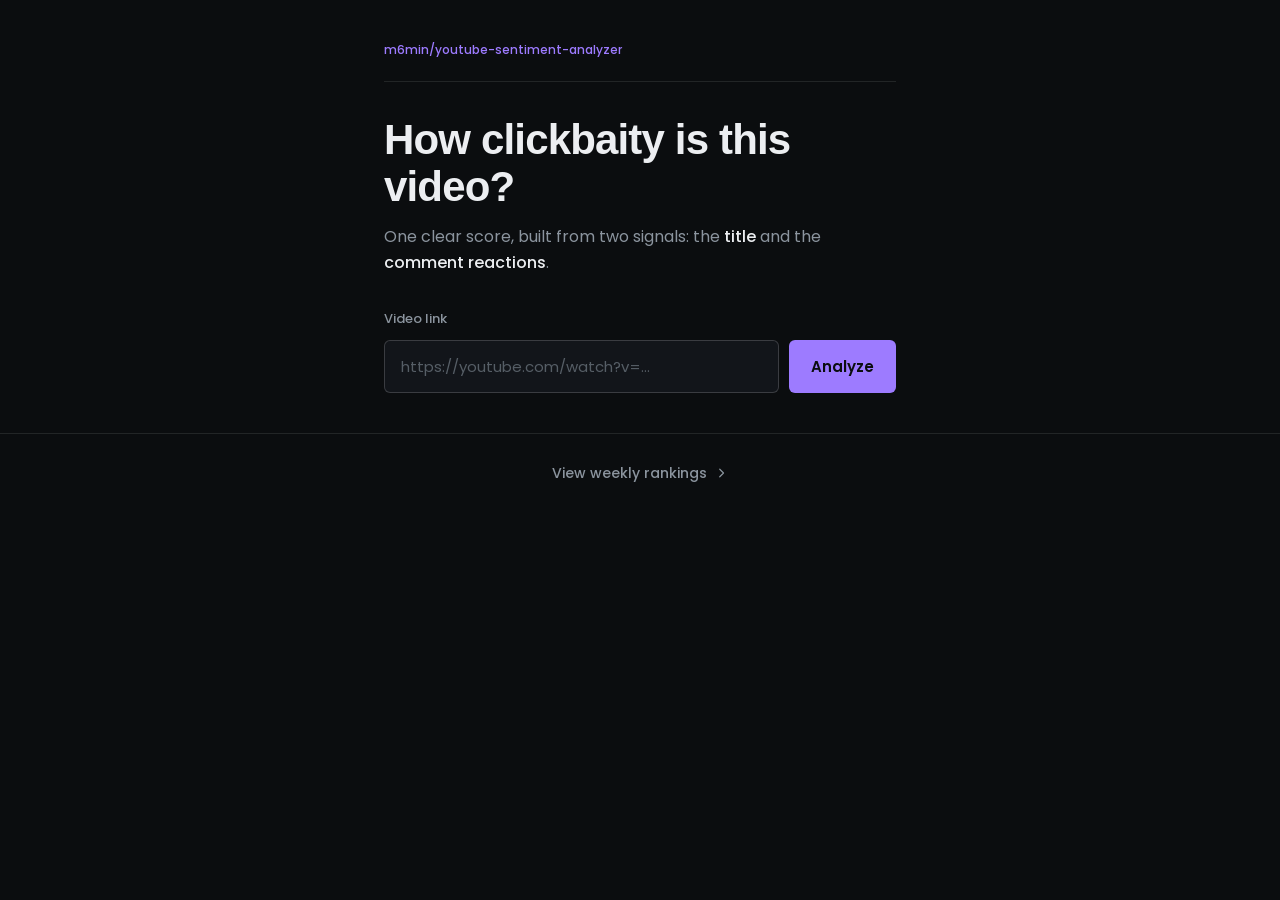
==== commit 14b6a068: "feat: update font styles to Poppins across HTML and CSS files" ====
--- a/frontend/index.html
+++ b/frontend/index.html
@@ -6,8 +6,7 @@
 <title>YouTube Clickbait Analyzer</title>
 <link rel="preconnect" href="https://fonts.googleapis.com" />
 <link rel="preconnect" href="https://fonts.gstatic.com" crossorigin />
-<link href="https://fonts.googleapis.com/css2?family=Lobster&display=swap" rel="stylesheet" />
-<link href="https://fonts.cdnfonts.com/css/abolition" rel="stylesheet" />
+<link href="https://fonts.googleapis.com/css2?family=Poppins:wght@400;500;600;700&display=swap" rel="stylesheet" />
 <link rel="stylesheet" href="style/main.css" />
 </head>
 <body>
@@ -33,47 +32,37 @@
 
     <div id="error" class="error-box hidden" role="alert"></div>
 
-    <div id="result" class="hidden">
-      <div class="verdict-row">
-        <span id="pill" class="pill"><span class="dot"></span><span id="pillText"></span></span>
-        <div class="big-score"><span id="score"></span><span class="unit">%</span></div>
-      </div>
-      <p class="title-line"><b>Video:</b> “<span id="videoTitle"></span>”</p>
-      <p class="explain" id="explain"></p>
+    <div id="result" class="result-card hidden">
+      <p class="title-line">Analyzed: <b id="videoTitle"></b></p>
 
       <div class="gauge-box">
         <svg class="gauge" viewBox="0 0 220 140" role="img" aria-label="Clickbait score gauge">
           <path class="gauge-track" d="M 20 115 A 90 90 0 0 1 200 115" pathLength="100"></path>
           <path id="fill" class="gauge-fill" d="M 20 115 A 90 90 0 0 1 200 115" pathLength="100"></path>
-          <g id="needle" class="needle"><line x1="110" y1="115" x2="110" y2="34"></line></g>
-          <circle class="gauge-hub" cx="110" cy="115" r="4"></circle>
           <text class="gauge-label" x="20" y="136">0</text>
           <text class="gauge-label" x="200" y="136" text-anchor="end">100</text>
         </svg>
-      </div>
-      <div class="legend">
-        <span><span class="l-dot" style="background:var(--green)"></span>Relevant</span>
-        <span><span class="l-dot" style="background:var(--amber)"></span>Neutral</span>
-        <span><span class="l-dot" style="background:var(--red)"></span>Clickbait</span>
+        <div class="big-score"><span id="score"></span><span class="unit">%</span></div>
       </div>
 
-      <div class="break">
-        <h2>How the score is built</h2>
-        <div class="bar-row">
-          <div class="bar-top"><span>Title</span><span class="w">weight 20%</span></div>
-          <div class="bar-track"><div class="bar-fill" style="width:20%;background:var(--accent)"></div></div>
-        </div>
-        <div class="bar-row">
-          <div class="bar-top"><span>Comment sentiment</span><span class="w">weight 80%</span></div>
-          <div class="bar-track"><div class="bar-fill" style="width:80%;background:var(--accent)"></div></div>
+      <div class="verdict">
+        <span id="pill" class="pill"><span class="pill-label">Decision:</span><span id="pillText"></span></span>
+        <p class="explain" id="explain"></p>
+      </div>
+
+      <div class="weights" aria-label="How the score is weighted">
+        <div class="weights-bar"><span class="w-title" style="width:20%"></span><span class="w-comments" style="width:80%"></span></div>
+        <div class="weights-legend">
+          <span><i class="w-title"></i>Title · 20%</span>
+          <span><i class="w-comments"></i>Comment reactions · 80%</span>
         </div>
       </div>
 
-      <div class="meta">
+      <p class="meta">
         <span>Source: <b id="source"></b></span>
-        <span id="commentsMeta" class="hidden">Comments analyzed: <b id="comments"></b></span>
-      </div>
-      <p class="disclaimer">Experimental signal, not a definitive judgment. Scores are a baseline.</p>
+        <span id="commentsMeta" class="hidden"> · <b id="comments"></b> comments</span>
+        <span class="disclaimer"> · Experimental signal, not a definitive judgment.</span>
+      </p>
     </div>
   </div>
 
--- a/frontend/style/main.css
+++ b/frontend/style/main.css
@@ -22,13 +22,12 @@
 body {
   background: var(--bg);
   color: var(--ink);
-  font-family: "Abolition", system-ui, -apple-system, "Segoe UI", sans-serif;
-  letter-spacing: 0.02em;
+  font-family: "Poppins", system-ui, -apple-system, "Segoe UI", sans-serif;
   line-height: 1.6;
   -webkit-font-smoothing: antialiased;
 }
 
-.mono { font-family: "Abolition", system-ui, sans-serif; }
+.mono { font-family: "Poppins", system-ui, sans-serif; }
 a { color: inherit; text-decoration: none; }
 
 .hidden { display: none !important; }
@@ -51,9 +50,9 @@
   margin-bottom: 34px;
 }
 .repo {
-  font-family: "Lobster", cursive;
-  font-size: 18px;
-  font-weight: 400;
+  font-family: "Poppins", system-ui, sans-serif;
+  font-size: 12px;
+  font-weight: 500;
   color: var(--accent);
   transition: opacity .15s ease;
 }
@@ -61,11 +60,11 @@
 
 /* ---------- hero ---------- */
 h1 {
-  font-family: "Lobster", cursive;
-  font-size: clamp(32px, 7vw, 46px);
-  line-height: 1.15;
-  letter-spacing: 0;
-  font-weight: 400;
+  font-family: Helvetica, "Helvetica Neue", Arial, sans-serif;
+  font-size: clamp(30px, 6.5vw, 42px);
+  line-height: 1.12;
+  letter-spacing: -0.02em;
+  font-weight: 700;
   margin: 0 0 14px;
 }
 .lede {
@@ -80,11 +79,10 @@
 .field { display: grid; grid-template-columns: 1fr auto; gap: 10px; margin-bottom: 12px; }
 .field label {
   grid-column: 1 / -1;
-  font-family: "Abolition", system-ui, sans-serif;
-  font-size: 11px;
-  letter-spacing: 0.08em;
-  color: var(--muted);
-  text-transform: uppercase;
+  font-family: "Poppins", system-ui, sans-serif;
+  font-size: 13px;
+  font-weight: 500;
+  color: var(--muted);
 }
 .field input {
   min-width: 0;
@@ -138,118 +136,82 @@
 
 /* ---------- result ---------- */
 #result {
-  margin-top: 26px;
-  padding-top: 30px;
-  border-top: 1px solid var(--line);
-}
-
-.verdict-row {
-  display: flex;
-  align-items: baseline;
-  justify-content: space-between;
-  gap: 16px;
-  margin-bottom: 4px;
+  margin-top: 28px;
+  padding: 26px 24px 20px;
+  background: var(--panel);
+  border: 1px solid var(--line);
+  border-radius: 14px;
+  text-align: center;
 }
 .pill {
   display: inline-flex;
   align-items: center;
-  gap: 8px;
-  font-family: "Abolition", system-ui, sans-serif;
-  font-size: 12px;
-  letter-spacing: 0.08em;
+  gap: 6px;
+  font-family: "Poppins", system-ui, sans-serif;
+  font-size: 14px;
   font-weight: 600;
-  padding: 6px 12px;
-  border-radius: 3px;
-  text-transform: uppercase;
-}
-.pill .dot { width: 7px; height: 7px; border-radius: 50%; background: currentColor; }
+  padding: 6px 14px;
+  border-radius: 6px;
+}
+.pill .pill-label { color: var(--muted); font-weight: 400; }
 .pill.clickbait { color: var(--red); background: rgba(255, 90, 95, 0.10); }
 .pill.neutral  { color: var(--amber); background: rgba(240, 178, 61, 0.10); }
 .pill.relevant { color: var(--green); background: rgba(47, 208, 138, 0.10); }
 
 .big-score {
-  font-family: "Abolition", system-ui, sans-serif;
+  font-family: Helvetica, "Helvetica Neue", Arial, sans-serif;
   font-size: 56px;
-  font-weight: 500;
+  font-weight: 700;
   letter-spacing: -0.03em;
   line-height: 1;
 }
 .big-score .unit { font-size: 26px; color: var(--muted); }
 
 .title-line {
-  color: var(--muted);
+  color: var(--faint);
+  font-size: 13px;
+  margin: 0 0 14px;
+  overflow-wrap: anywhere;
+  display: -webkit-box;
+  -webkit-line-clamp: 2;
+  -webkit-box-orient: vertical;
+  overflow: hidden;
+}
+.title-line b { color: var(--muted); font-weight: 500; }
+
+/* gauge with score inside */
+.gauge-box { position: relative; max-width: 280px; margin: 0 auto; }
+.gauge { width: 100%; display: block; }
+.gauge-track { fill: none; stroke: #23272D; stroke-width: 12; stroke-linecap: round; }
+.gauge-fill  { fill: none; stroke: var(--accent); stroke-width: 12; stroke-linecap: round; stroke-dasharray: 0 100; transition: stroke-dasharray .6s cubic-bezier(.22, 1, .36, 1); }
+.gauge-label { font-family: "Poppins", system-ui, sans-serif; font-size: 11px; fill: var(--faint); }
+.gauge-box .big-score { position: absolute; left: 0; right: 0; bottom: 22px; }
+
+.verdict { margin: 14px 0 22px; }
+.explain {
+  color: var(--ink);
   font-size: 15px;
-  margin: 2px 0 6px;
-  overflow-wrap: anywhere;
-}
-.title-line b { color: var(--ink); font-weight: 500; }
-.explain {
-  color: var(--ink);
-  font-size: 16px;
-  margin: 0 0 26px;
-}
-
-/* gauge */
-.gauge-box { display: flex; justify-content: center; margin: 0 0 6px; }
-.gauge { width: 100%; max-width: 300px; }
-.gauge-track { fill: none; stroke: #23272D; stroke-width: 12; stroke-linecap: round; }
-.gauge-fill  { fill: none; stroke: var(--accent); stroke-width: 12; stroke-linecap: round; }
-.needle { transform-origin: 110px 115px; transform-box: view-box; transform: rotate(-90deg); transition: transform .55s cubic-bezier(.22, 1, .36, 1); }
-.needle line { stroke: var(--ink); stroke-width: 2.5; }
-.gauge-hub { fill: var(--ink); }
-.gauge-label { font-family: "Abolition", system-ui, sans-serif; font-size: 11px; fill: var(--faint); }
-
-.legend {
-  display: flex;
-  justify-content: space-between;
-  font-family: "Abolition", system-ui, sans-serif;
-  font-size: 11px;
-  color: var(--muted);
-  margin: 0 0 30px;
-}
-.legend span { display: inline-flex; align-items: center; gap: 6px; }
-.legend .l-dot { width: 7px; height: 7px; border-radius: 50%; display: inline-block; }
-
-/* breakdown */
-.break { border-top: 1px solid var(--line); padding-top: 24px; margin-bottom: 20px; }
-.break h2 {
-  font-size: 12px;
-  font-family: "Abolition", system-ui, sans-serif;
-  letter-spacing: 0.08em;
-  text-transform: uppercase;
-  color: var(--muted);
-  font-weight: 500;
-  margin: 0 0 18px;
-}
-.bar-row { margin-bottom: 18px; }
-.bar-top {
-  display: flex;
-  justify-content: space-between;
-  font-size: 14px;
-  margin-bottom: 8px;
-}
-.bar-top .w { font-family: "Abolition", system-ui, sans-serif; font-size: 11px; color: var(--muted); }
-.bar-track { height: 6px; background: #1D2126; border-radius: 3px; overflow: hidden; }
-.bar-fill { height: 100%; width: 0; border-radius: 3px; }
+  margin: 12px auto 0;
+  max-width: 38ch;
+}
+
+/* score weights: one stacked bar */
+.weights { text-align: left; padding-top: 18px; border-top: 1px solid var(--line); margin-bottom: 16px; }
+.weights-bar { display: flex; height: 8px; border-radius: 4px; overflow: hidden; gap: 2px; }
+.weights-legend { display: flex; justify-content: space-between; font-size: 12px; color: var(--muted); margin-top: 8px; }
+.weights-legend span { display: inline-flex; align-items: center; gap: 6px; }
+.weights-legend i { width: 8px; height: 8px; border-radius: 2px; display: inline-block; }
+.w-title { background: var(--accent-strong); }
+.w-comments { background: var(--accent); opacity: .55; }
+.weights-legend i.w-comments { opacity: .55; }
 
 /* meta */
 .meta {
-  font-family: "Abolition", system-ui, sans-serif;
-  font-size: 12px;
-  color: var(--muted);
-  display: flex;
-  flex-wrap: wrap;
-  gap: 6px 18px;
-  margin-bottom: 14px;
-}
-.meta b { color: var(--ink); font-weight: 500; }
-.disclaimer {
   font-size: 12px;
   color: var(--faint);
-  border-left: 2px solid var(--line-strong);
-  padding-left: 12px;
   margin: 0;
 }
+.meta b { color: var(--muted); font-weight: 500; }
 
 /* ---------- footer link ---------- */
 .foot {
@@ -308,7 +270,7 @@
   border-top: 1px solid var(--line);
 }
 .rank {
-  font-family: "Abolition", system-ui, sans-serif;
+  font-family: "Poppins", system-ui, sans-serif;
   font-size: 18px;
   font-weight: 500;
   color: var(--faint);
@@ -342,13 +304,13 @@
 }
 .card-score { display: flex; align-items: baseline; gap: 10px; }
 .score-num {
-  font-family: "Abolition", system-ui, sans-serif;
+  font-family: "Poppins", system-ui, sans-serif;
   font-size: 22px;
   font-weight: 500;
   letter-spacing: -0.02em;
 }
 .score-label {
-  font-family: "Abolition", system-ui, sans-serif;
+  font-family: "Poppins", system-ui, sans-serif;
   font-size: 11px;
   letter-spacing: 0.08em;
   text-transform: uppercase;
